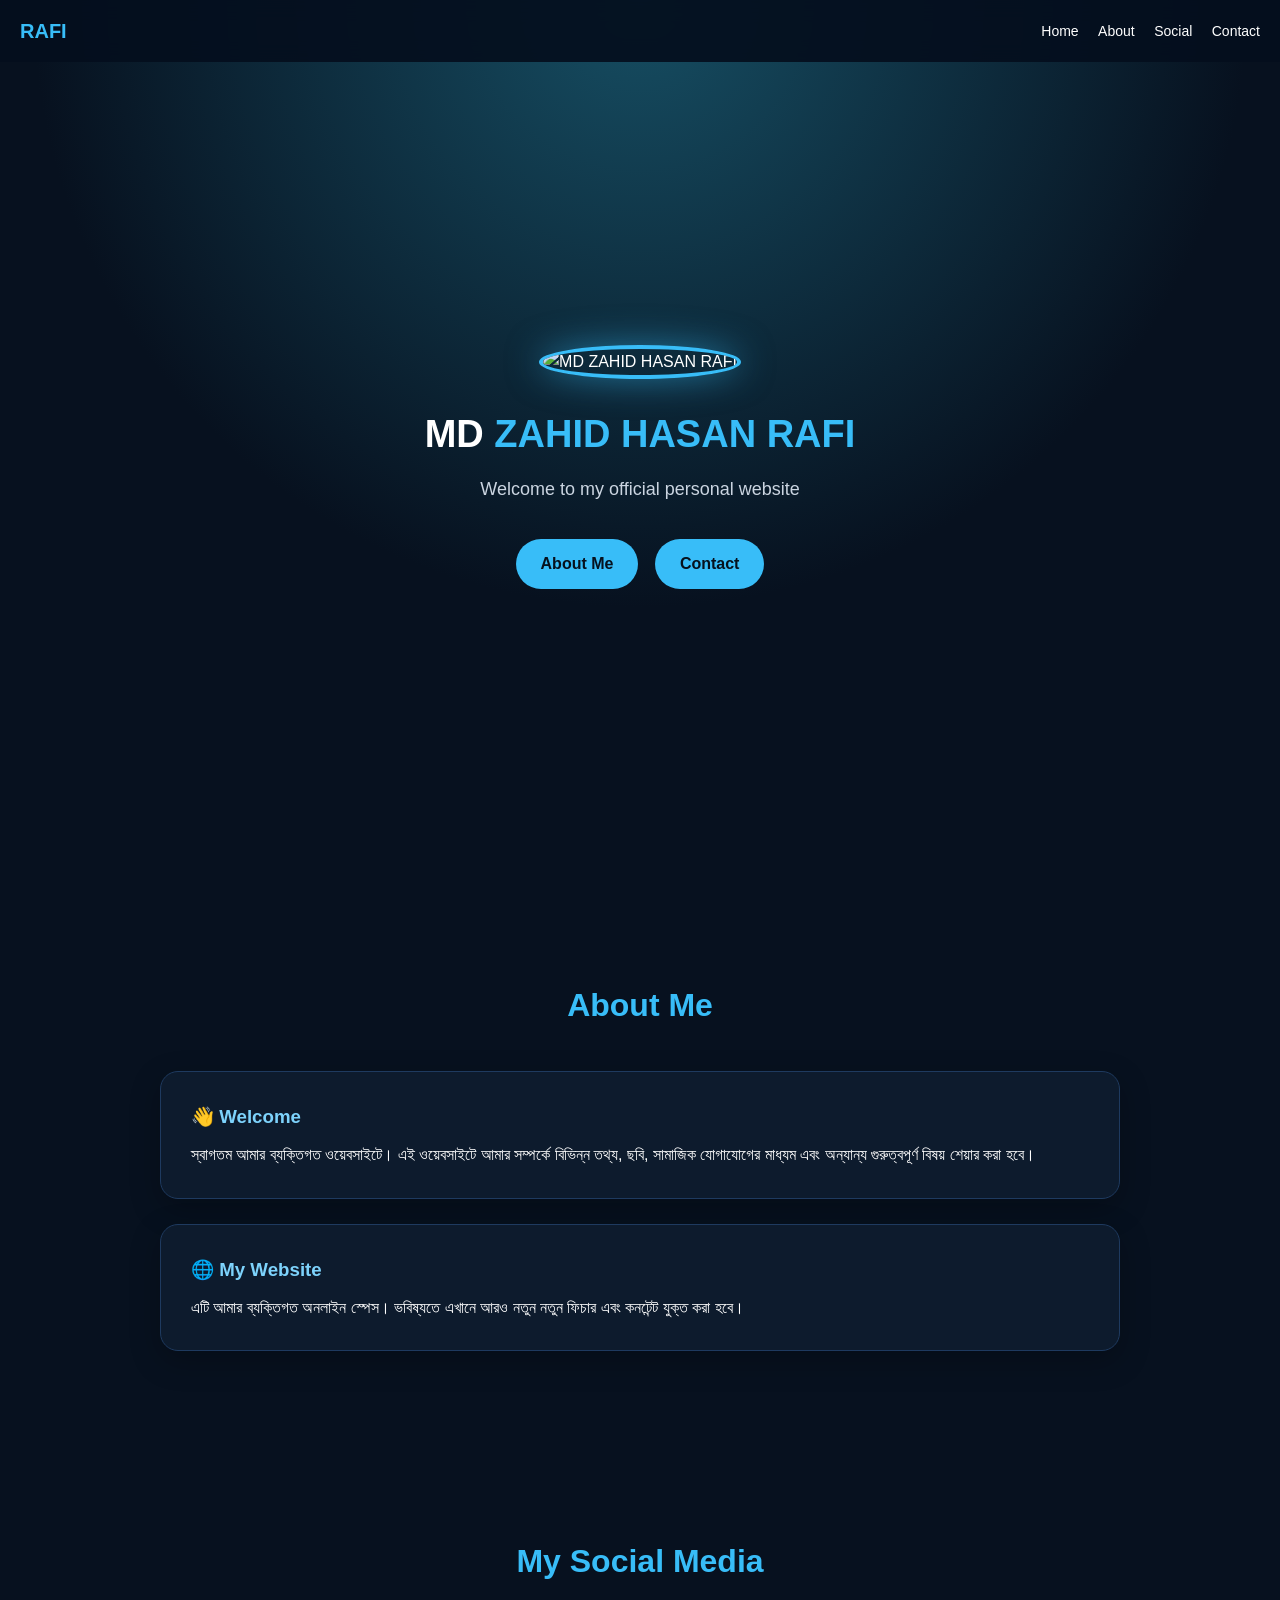
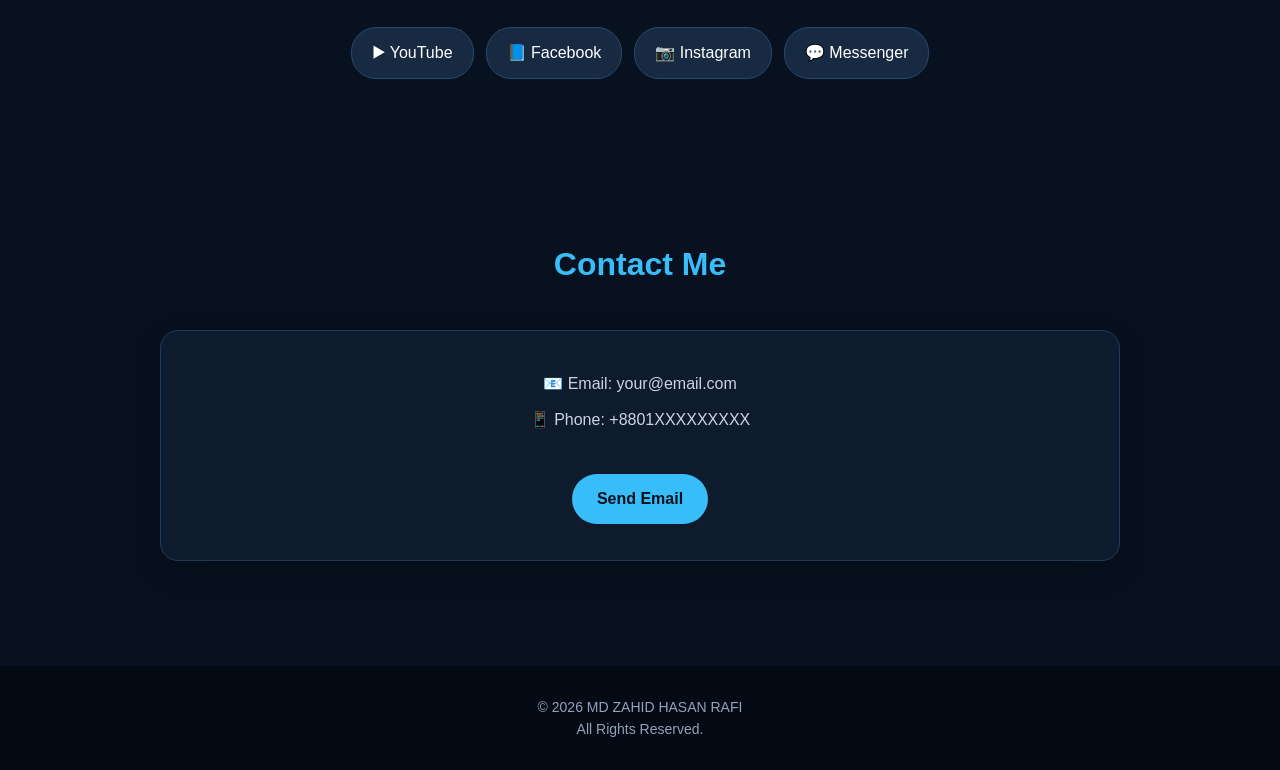
==== Index.html @ 13ce1b62 "Add initial HTML structure for personal website This is the initial commit for the personal website " ====
<!DOCTYPE html>
<html lang="bn">
<head>
<meta charset="UTF-8">
<meta name="viewport" content="width=device-width, initial-scale=1.0">

<title>MD ZAHID HASAN RAFI</title>

<meta name="description" content="Official personal website of MD ZAHID HASAN RAFI">

<style>

*{
    margin:0;
    padding:0;
    box-sizing:border-box;
    scroll-behavior:smooth;
}

body{
    font-family:Arial, sans-serif;
    background:#07111f;
    color:white;
    line-height:1.6;
}

/* Navigation */

nav{
    position:fixed;
    top:0;
    left:0;
    width:100%;
    background:rgba(5,15,30,.92);
    backdrop-filter:blur(10px);
    padding:15px 20px;
    display:flex;
    justify-content:space-between;
    align-items:center;
    z-index:1000;
}

.logo{
    font-size:20px;
    font-weight:bold;
    color:#38bdf8;
}

nav a{
    color:white;
    text-decoration:none;
    margin-left:15px;
    font-size:14px;
}

/* Hero */

.hero{
    min-height:100vh;
    display:flex;
    align-items:center;
    justify-content:center;
    text-align:center;
    padding:100px 20px 60px;
    background:
    radial-gradient(circle at top,#164e63 0,#07111f 55%);
}

.hero-content{
    max-width:700px;
}

.profile{
    width:140px;
    height:140px;
    border-radius:50%;
    border:4px solid #38bdf8;
    margin-bottom:25px;
    object-fit:cover;
    box-shadow:0 0 35px rgba(56,189,248,.5);
}

.hero h1{
    font-size:38px;
    margin-bottom:10px;
}

.hero h1 span{
    color:#38bdf8;
}

.hero p{
    color:#cbd5e1;
    font-size:18px;
    margin-bottom:30px;
}

.btn{
    display:inline-block;
    padding:12px 25px;
    margin:6px;
    border-radius:30px;
    text-decoration:none;
    font-weight:bold;
    background:#38bdf8;
    color:#06111d;
    transition:.3s;
}

.btn:hover{
    transform:translateY(-3px);
    box-shadow:0 10px 25px rgba(56,189,248,.3);
}

/* Sections */

section{
    padding:80px 20px;
    max-width:1000px;
    margin:auto;
}

.title{
    text-align:center;
    margin-bottom:40px;
}

.title h2{
    font-size:32px;
    color:#38bdf8;
}

.card{
    background:#0d1b2d;
    border:1px solid #1e3a5f;
    border-radius:18px;
    padding:30px;
    margin-bottom:25px;
    box-shadow:0 10px 30px rgba(0,0,0,.25);
}

.card h3{
    margin-bottom:10px;
    color:#7dd3fc;
}

/* Social */

.social{
    display:flex;
    justify-content:center;
    flex-wrap:wrap;
    gap:12px;
}

.social a{
    text-decoration:none;
    color:white;
    background:#172a41;
    padding:12px 20px;
    border-radius:25px;
    border:1px solid #27496d;
    transition:.3s;
}

.social a:hover{
    background:#38bdf8;
    color:#06111d;
}

/* Contact */

.contact{
    text-align:center;
}

.contact p{
    margin:10px 0;
    color:#cbd5e1;
}

/* Footer */

footer{
    text-align:center;
    padding:30px 20px;
    background:#030a13;
    color:#94a3b8;
    font-size:14px;
}

/* Mobile */

@media(max-width:600px){

    .logo{
        font-size:16px;
    }

    nav a{
        font-size:12px;
        margin-left:7px;
    }

    .hero h1{
        font-size:29px;
    }

    .hero p{
        font-size:16px;
    }

    .title h2{
        font-size:27px;
    }

    section{
        padding:60px 15px;
    }

}

</style>
</head>


<body>

<!-- Navigation -->

<nav>

<div class="logo">
RAFI
</div>

<div>
<a href="#home">Home</a>
<a href="#about">About</a>
<a href="#social">Social</a>
<a href="#contact">Contact</a>
</div>

</nav>


<!-- Hero -->

<header class="hero" id="home">

<div class="hero-content">

<!-- নিজের ছবি দিতে চাইলে profile.jpg নামে ছবি আপলোড করে এই লাইনটি ব্যবহার করবে -->

<img src="profile.jpg" class="profile" alt="MD ZAHID HASAN RAFI">

<h1>
MD <span>ZAHID HASAN RAFI</span>
</h1>

<p>
Welcome to my official personal website
</p>

<a href="#about" class="btn">
About Me
</a>

<a href="#contact" class="btn">
Contact
</a>

</div>

</header>


<!-- About -->

<section id="about">

<div class="title">
<h2>About Me</h2>
</div>

<div class="card">

<h3>👋 Welcome</h3>

<p>
স্বাগতম আমার ব্যক্তিগত ওয়েবসাইটে।
এই ওয়েবসাইটে আমার সম্পর্কে বিভিন্ন তথ্য,
ছবি, সামাজিক যোগাযোগের মাধ্যম এবং
অন্যান্য গুরুত্বপূর্ণ বিষয় শেয়ার করা হবে।
</p>

</div>

<div class="card">

<h3>🌐 My Website</h3>

<p>
এটি আমার ব্যক্তিগত অনলাইন স্পেস।
ভবিষ্যতে এখানে আরও নতুন নতুন
ফিচার এবং কনটেন্ট যুক্ত করা হবে।
</p>

</div>

</section>


<!-- Social -->

<section id="social">

<div class="title">
<h2>My Social Media</h2>
</div>

<div class="social">

<a href="#" target="_blank">
▶ YouTube
</a>

<a href="#" target="_blank">
📘 Facebook
</a>

<a href="#" target="_blank">
📷 Instagram
</a>

<a href="#" target="_blank">
💬 Messenger
</a>

</div>

</section>


<!-- Contact -->

<section id="contact">

<div class="title">
<h2>Contact Me</h2>
</div>

<div class="card contact">

<p>📧 Email: your@email.com</p>

<p>📱 Phone: +8801XXXXXXXXX</p>

<br>

<a href="mailto:your@email.com" class="btn">
Send Email
</a>

</div>

</section>


<!-- Footer -->

<footer>

<p>
© 2026 MD ZAHID HASAN RAFI
</p>

<p>
All Rights Reserved.
</p>

</footer>


</body>
</html>
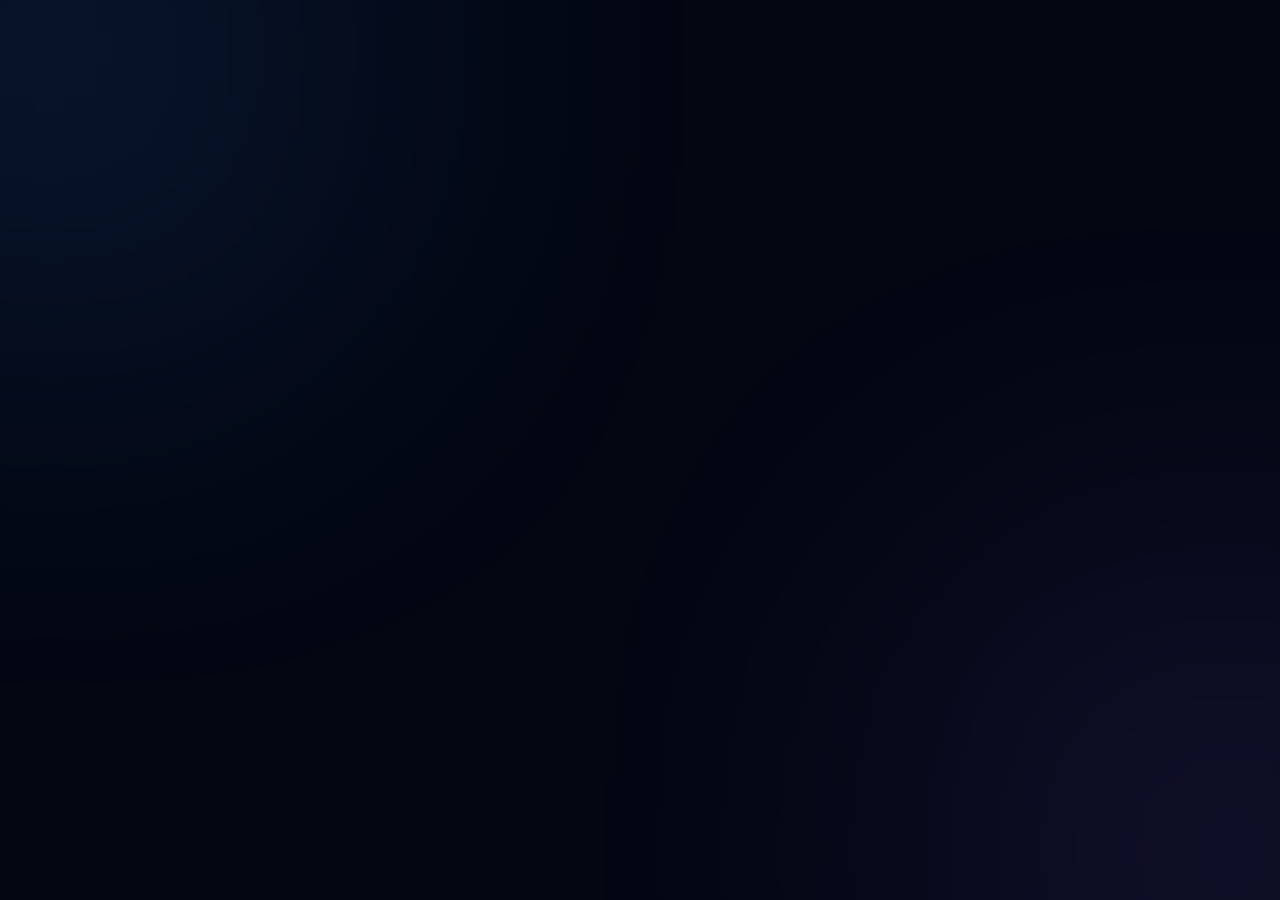
==== commit 5a791e26: "Update Index.html Replace" ====
--- a/Index.html
+++ b/Index.html
@@ -4,9 +4,10 @@
 <meta charset="UTF-8">
 <meta name="viewport" content="width=device-width, initial-scale=1.0">
 
-<title>MD ZAHID HASAN RAFI</title>
-
-<meta name="description" content="Official personal website of MD ZAHID HASAN RAFI">
+<title>MD ZAHID HASAN RAFI | Official</title>
+
+<meta name="description"
+content="Official website of MD ZAHID HASAN RAFI">
 
 <style>
 
@@ -17,43 +18,99 @@
     scroll-behavior:smooth;
 }
 
+:root{
+    --bg:#030712;
+    --card:rgba(15,23,42,.65);
+    --border:rgba(255,255,255,.10);
+    --text:#f8fafc;
+    --muted:#94a3b8;
+    --cyan:#22d3ee;
+    --blue:#3b82f6;
+    --purple:#8b5cf6;
+}
+
 body{
-    font-family:Arial, sans-serif;
-    background:#07111f;
-    color:white;
-    line-height:1.6;
-}
-
-/* Navigation */
+    font-family:Arial,Helvetica,sans-serif;
+    background:var(--bg);
+    color:var(--text);
+    overflow-x:hidden;
+}
+
+/* ===============================
+   BACKGROUND
+================================ */
+
+body::before{
+    content:"";
+    position:fixed;
+    width:500px;
+    height:500px;
+    background:var(--blue);
+    filter:blur(180px);
+    opacity:.18;
+    top:-200px;
+    left:-200px;
+    z-index:-2;
+}
+
+body::after{
+    content:"";
+    position:fixed;
+    width:500px;
+    height:500px;
+    background:var(--purple);
+    filter:blur(180px);
+    opacity:.16;
+    right:-200px;
+    bottom:-200px;
+    z-index:-2;
+}
+
+/* ===============================
+   NAVBAR
+================================ */
 
 nav{
     position:fixed;
     top:0;
     left:0;
     width:100%;
-    background:rgba(5,15,30,.92);
-    backdrop-filter:blur(10px);
-    padding:15px 20px;
+    padding:16px 7%;
     display:flex;
+    align-items:center;
     justify-content:space-between;
-    align-items:center;
-    z-index:1000;
+    background:rgba(3,7,18,.65);
+    backdrop-filter:blur(20px);
+    border-bottom:1px solid var(--border);
+    z-index:999;
 }
 
 .logo{
-    font-size:20px;
+    font-size:22px;
     font-weight:bold;
-    color:#38bdf8;
-}
-
-nav a{
+    letter-spacing:2px;
+    color:var(--cyan);
+}
+
+.nav-links{
+    display:flex;
+    gap:25px;
+}
+
+.nav-links a{
     color:white;
     text-decoration:none;
-    margin-left:15px;
     font-size:14px;
-}
-
-/* Hero */
+    transition:.3s;
+}
+
+.nav-links a:hover{
+    color:var(--cyan);
+}
+
+/* ===============================
+   HERO
+================================ */
 
 .hero{
     min-height:100vh;
@@ -61,326 +118,153 @@
     align-items:center;
     justify-content:center;
     text-align:center;
-    padding:100px 20px 60px;
-    background:
-    radial-gradient(circle at top,#164e63 0,#07111f 55%);
+    padding:120px 20px 70px;
+    position:relative;
 }
 
 .hero-content{
-    max-width:700px;
+    max-width:850px;
+}
+
+.badge{
+    display:inline-block;
+    padding:8px 18px;
+    border:1px solid rgba(34,211,238,.3);
+    background:rgba(34,211,238,.08);
+    border-radius:50px;
+    color:var(--cyan);
+    font-size:13px;
+    margin-bottom:25px;
+}
+
+.profile-wrap{
+    position:relative;
+    display:inline-block;
+    margin-bottom:25px;
 }
 
 .profile{
-    width:140px;
-    height:140px;
+    width:160px;
+    height:160px;
+    object-fit:cover;
     border-radius:50%;
-    border:4px solid #38bdf8;
-    margin-bottom:25px;
-    object-fit:cover;
-    box-shadow:0 0 35px rgba(56,189,248,.5);
+    border:4px solid var(--cyan);
+    box-shadow:
+        0 0 25px rgba(34,211,238,.4),
+        0 0 70px rgba(59,130,246,.2);
+}
+
+.profile-wrap::before{
+    content:"";
+    position:absolute;
+    inset:-12px;
+    border:1px solid rgba(34,211,238,.4);
+    border-radius:50%;
+    animation:spin 8s linear infinite;
+}
+
+@keyframes spin{
+    from{transform:rotate(0)}
+    to{transform:rotate(360deg)}
 }
 
 .hero h1{
-    font-size:38px;
-    margin-bottom:10px;
+    font-size:clamp(36px,7vw,72px);
+    line-height:1.05;
+    margin-bottom:20px;
 }
 
 .hero h1 span{
-    color:#38bdf8;
-}
-
-.hero p{
-    color:#cbd5e1;
-    font-size:18px;
-    margin-bottom:30px;
+    background:linear-gradient(
+        90deg,
+        var(--cyan),
+        var(--blue),
+        var(--purple)
+    );
+    -webkit-background-clip:text;
+    color:transparent;
+}
+
+.typing{
+    color:var(--muted);
+    font-size:20px;
+    min-height:30px;
+}
+
+.cursor{
+    color:var(--cyan);
+    animation:blink .7s infinite;
+}
+
+@keyframes blink{
+    50%{opacity:0}
+}
+
+/* ===============================
+   BUTTON
+================================ */
+
+.buttons{
+    margin-top:35px;
 }
 
 .btn{
     display:inline-block;
-    padding:12px 25px;
+    padding:13px 27px;
     margin:6px;
-    border-radius:30px;
-    text-decoration:none;
-    font-weight:bold;
-    background:#38bdf8;
-    color:#06111d;
-    transition:.3s;
-}
-
-.btn:hover{
-    transform:translateY(-3px);
-    box-shadow:0 10px 25px rgba(56,189,248,.3);
-}
-
-/* Sections */
-
-section{
-    padding:80px 20px;
-    max-width:1000px;
-    margin:auto;
-}
-
-.title{
-    text-align:center;
-    margin-bottom:40px;
-}
-
-.title h2{
-    font-size:32px;
-    color:#38bdf8;
-}
-
-.card{
-    background:#0d1b2d;
-    border:1px solid #1e3a5f;
-    border-radius:18px;
-    padding:30px;
-    margin-bottom:25px;
-    box-shadow:0 10px 30px rgba(0,0,0,.25);
-}
-
-.card h3{
-    margin-bottom:10px;
-    color:#7dd3fc;
-}
-
-/* Social */
-
-.social{
-    display:flex;
-    justify-content:center;
-    flex-wrap:wrap;
-    gap:12px;
-}
-
-.social a{
+    border-radius:50px;
     text-decoration:none;
     color:white;
-    background:#172a41;
-    padding:12px 20px;
+    border:1px solid var(--border);
+    background:rgba(255,255,255,.05);
+    transition:.35s;
+}
+
+.btn.primary{
+    background:linear-gradient(
+        90deg,
+        var(--blue),
+        var(--purple)
+    );
+    border:none;
+}
+
+.btn:hover{
+    transform:translateY(-4px);
+    box-shadow:0 15px 40px rgba(59,130,246,.25);
+}
+
+/* ===============================
+   SECTIONS
+================================ */
+
+section{
+    max-width:1100px;
+    margin:auto;
+    padding:100px 20px;
+}
+
+.section-title{
+    text-align:center;
+    margin-bottom:55px;
+}
+
+.section-title small{
+    color:var(--cyan);
+    letter-spacing:3px;
+}
+
+.section-title h2{
+    font-size:42px;
+    margin-top:10px;
+}
+
+/* ===============================
+   GLASS CARD
+================================ */
+
+.card{
+    background:var(--card);
+    border:1px solid var(--border);
     border-radius:25px;
-    border:1px solid #27496d;
-    transition:.3s;
-}
-
-.social a:hover{
-    background:#38bdf8;
-    color:#06111d;
-}
-
-/* Contact */
-
-.contact{
-    text-align:center;
-}
-
-.contact p{
-    margin:10px 0;
-    color:#cbd5e1;
-}
-
-/* Footer */
-
-footer{
-    text-align:center;
-    padding:30px 20px;
-    background:#030a13;
-    color:#94a3b8;
-    font-size:14px;
-}
-
-/* Mobile */
-
-@media(max-width:600px){
-
-    .logo{
-        font-size:16px;
-    }
-
-    nav a{
-        font-size:12px;
-        margin-left:7px;
-    }
-
-    .hero h1{
-        font-size:29px;
-    }
-
-    .hero p{
-        font-size:16px;
-    }
-
-    .title h2{
-        font-size:27px;
-    }
-
-    section{
-        padding:60px 15px;
-    }
-
-}
-
-</style>
-</head>
-
-
-<body>
-
-<!-- Navigation -->
-
-<nav>
-
-<div class="logo">
-RAFI
-</div>
-
-<div>
-<a href="#home">Home</a>
-<a href="#about">About</a>
-<a href="#social">Social</a>
-<a href="#contact">Contact</a>
-</div>
-
-</nav>
-
-
-<!-- Hero -->
-
-<header class="hero" id="home">
-
-<div class="hero-content">
-
-<!-- নিজের ছবি দিতে চাইলে profile.jpg নামে ছবি আপলোড করে এই লাইনটি ব্যবহার করবে -->
-
-<img src="profile.jpg" class="profile" alt="MD ZAHID HASAN RAFI">
-
-<h1>
-MD <span>ZAHID HASAN RAFI</span>
-</h1>
-
-<p>
-Welcome to my official personal website
-</p>
-
-<a href="#about" class="btn">
-About Me
-</a>
-
-<a href="#contact" class="btn">
-Contact
-</a>
-
-</div>
-
-</header>
-
-
-<!-- About -->
-
-<section id="about">
-
-<div class="title">
-<h2>About Me</h2>
-</div>
-
-<div class="card">
-
-<h3>👋 Welcome</h3>
-
-<p>
-স্বাগতম আমার ব্যক্তিগত ওয়েবসাইটে।
-এই ওয়েবসাইটে আমার সম্পর্কে বিভিন্ন তথ্য,
-ছবি, সামাজিক যোগাযোগের মাধ্যম এবং
-অন্যান্য গুরুত্বপূর্ণ বিষয় শেয়ার করা হবে।
-</p>
-
-</div>
-
-<div class="card">
-
-<h3>🌐 My Website</h3>
-
-<p>
-এটি আমার ব্যক্তিগত অনলাইন স্পেস।
-ভবিষ্যতে এখানে আরও নতুন নতুন
-ফিচার এবং কনটেন্ট যুক্ত করা হবে।
-</p>
-
-</div>
-
-</section>
-
-
-<!-- Social -->
-
-<section id="social">
-
-<div class="title">
-<h2>My Social Media</h2>
-</div>
-
-<div class="social">
-
-<a href="#" target="_blank">
-▶ YouTube
-</a>
-
-<a href="#" target="_blank">
-📘 Facebook
-</a>
-
-<a href="#" target="_blank">
-📷 Instagram
-</a>
-
-<a href="#" target="_blank">
-💬 Messenger
-</a>
-
-</div>
-
-</section>
-
-
-<!-- Contact -->
-
-<section id="contact">
-
-<div class="title">
-<h2>Contact Me</h2>
-</div>
-
-<div class="card contact">
-
-<p>📧 Email: your@email.com</p>
-
-<p>📱 Phone: +8801XXXXXXXXX</p>
-
-<br>
-
-<a href="mailto:your@email.com" class="btn">
-Send Email
-</a>
-
-</div>
-
-</section>
-
-
-<!-- Footer -->
-
-<footer>
-
-<p>
-© 2026 MD ZAHID HASAN RAFI
-</p>
-
-<p>
-All Rights Reserved.
-</p>
-
-</footer>
-
-
-</body>
-</html>
+    padding:35
